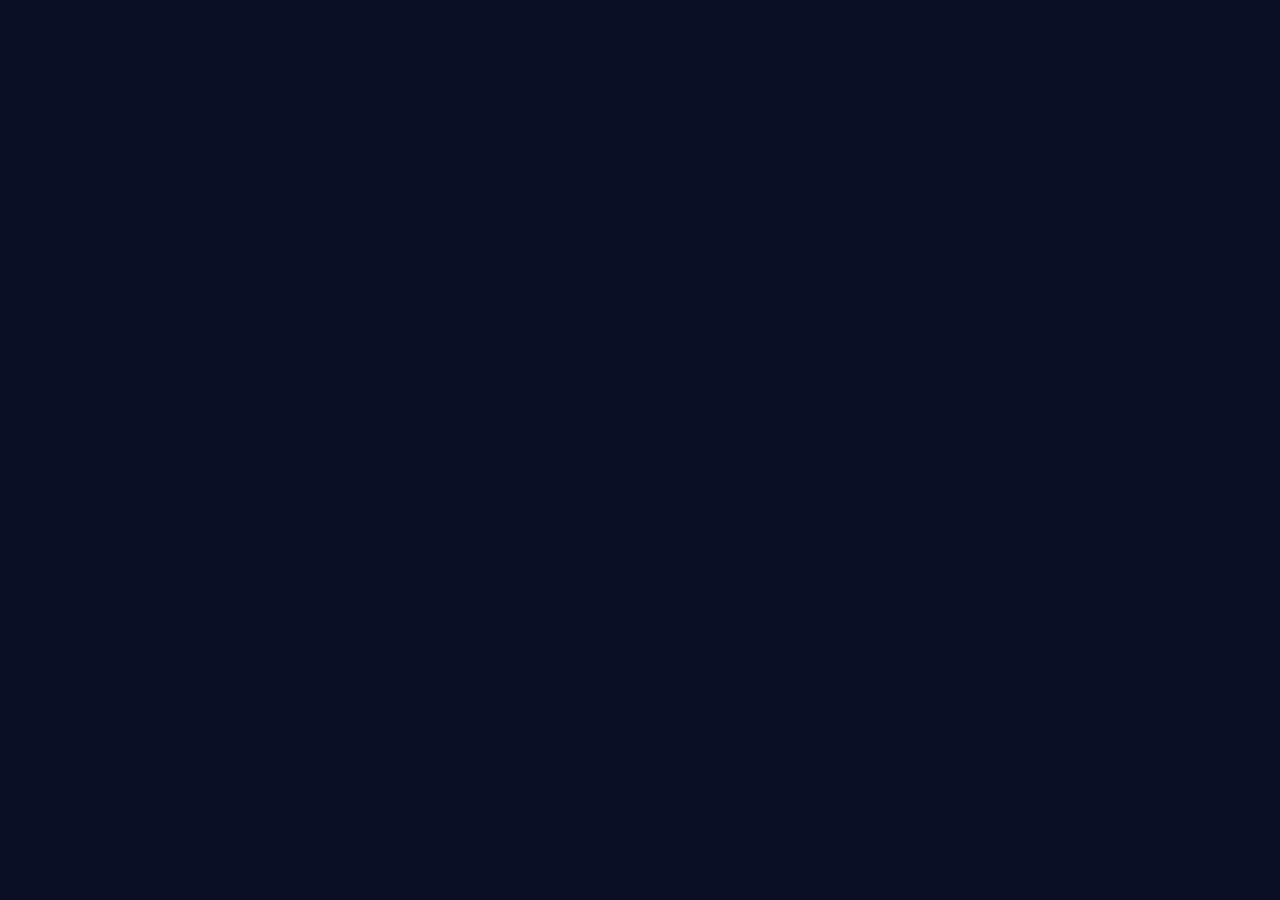
==== mastercode.html @ 8a255b1e "Update mastercode.html" ====
<!DOCTYPE html>
<html lang="de">
<head>
<meta charset="UTF-8">
<title>Mastercode – BRUTUS Shutdown</title>
<link rel="stylesheet" href="style.css">

<audio id="alert" src="sounds/alert.mp3"></audio>
<audio id="success" src="sounds/success.mp3"></audio>
<audio id="tick" src="sounds/tick.mp3"></audio>

<style>
/* Vollbild-Erfolgs-Overlay */
#successOverlay {
  position: fixed;
  top: 0;
  left: 0;
  width: 100%;
  height: 100%;
  background: black;
  color: #00ffea;
  font-size: 70px;
  font-weight: bold;
  display: none;
  justify-content: center;
  align-items: center;
  text-align: center;
  z-index: 9999;
  letter-spacing: 8px;
  animation: glitch 0.8s infinite;
}

/* Glitch-Effekt */
@keyframes glitch {
  0% { text-shadow: 2px 2px #ff0044; }
  25% { text-shadow: -2px -2px #00ffee
---- style.css ----
body {
  margin: 0;
  font-family: Arial, sans-serif;
  background: #0b0f26;
  color: #fff;
  text-align: center;
}

.titlebox {
  margin-top: 40px;
  padding: 40px;
  background: rgba(255,255,255,0.05);
  border: 3px solid #e0b300;
  width: 60%;
  margin-left: auto;
  margin-right: auto;
  border-radius: 20px;
}

.titlebox h1 {
  font-size: 60px;
  letter-spacing: 0.25em;
  color: #e0b300;
}

.startbtn {
  margin-top: 40px;
  padding: 20px 40px;
  font-size: 28px;
  background: #e0b300;
  border-radius: 12px;
  cursor: pointer;
}

.container {
  margin-top: 60px;
  background: rgba(255,255,255,0.05);
  padding: 30px;
  width: 70%;
  margin-left: auto;
  margin-right: auto;
  border: 2px solid #e0b300;
  border-radius: 12px;
}

input {
  padding: 12px;
  width: 60%;
  font-size: 20px;
  border-radius: 8px;
  border: none;
  margin-top: 20px;
}

button {
  margin-top: 20px;
  padding: 12px 24px;
  font-size: 20px;
  background: #e0b300;
  border: none;
  border-radius: 8px;
  cursor: pointer;
}

#output {
  margin-top: 30px;
  font-size: 32px;
  color: #1fbad6;
}

#countdown {
  margin-top: 20px;
  font-size: 26px;
  color: #ff3b3b;
}

#brutusWarning {
  background:#8b0000;
  color:white;
  padding:15px;
  text-align:center;
  font-size:22px;
  letter-spacing:0.1em;
  display:none;
}
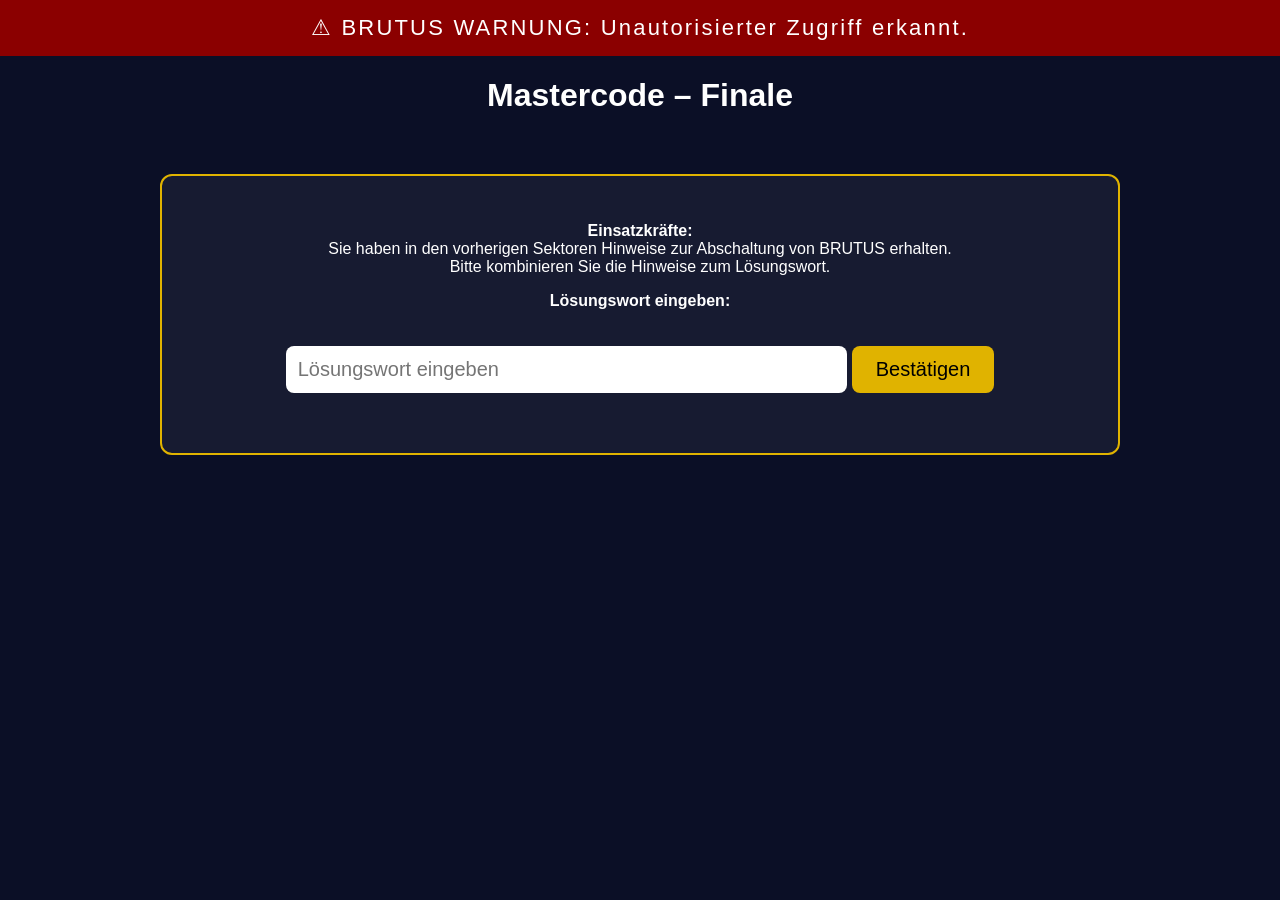
==== commit ed4a51d7: "Update mastercode.html" ====
--- a/mastercode.html
+++ b/mastercode.html
@@ -33,4 +33,99 @@
 /* Glitch-Effekt */
 @keyframes glitch {
   0% { text-shadow: 2px 2px #ff0044; }
-  25% { text-shadow: -2px -2px #00ffee
+  25% { text-shadow: -2px -2px #00ffee; }
+  50% { text-shadow: 3px -3px #ff0044; }
+  75% { text-shadow: -3px 3px #00ffee; }
+  100% { text-shadow: 2px 2px #ff0044; }
+}
+
+/* Hintergrund-Flackern */
+@keyframes shutdownFlash {
+  0% { background: black; }
+  50% { background: #220000; }
+  100% { background: black; }
+}
+</style>
+
+<script>
+function brutusAlert() {
+  const w = document.getElementById("brutusWarning");
+  if (w) {
+    w.style.display = "block";
+    const a = document.getElementById("alert");
+    if (a) a.play();
+    setTimeout(() => w.style.display = "none", 5000);
+  }
+}
+
+window.onload = brutusAlert;
+
+function checkAnswer() {
+  const input = document.getElementById("answer").value.trim().toLowerCase();
+  if (input === "barry") {
+
+    // Erfolgssound
+    const s = document.getElementById("success");
+    if (s) s.play();
+
+    // Overlay anzeigen
+    const overlay = document.getElementById("successOverlay");
+    overlay.style.display = "flex";
+
+    // Hintergrund animieren
+    document.body.style.animation = "shutdownFlash 0.3s infinite";
+
+    // Countdown starten
+    startCountdown();
+
+  } else {
+    alert("Falsches Lösungswort!");
+  }
+}
+
+function startCountdown() {
+  let time = 10;
+  const cd = document.getElementById("countdown");
+
+  const interval = setInterval(() => {
+    const t = document.getElementById("tick");
+    if (t) t.play();
+
+    cd.innerText = "Systemabschaltung in: " + time + " Sekunden";
+    time--;
+
+    if (time < 0) {
+      clearInterval(interval);
+      window.location.href = "index.html"; // Finale oder Neustart
+    }
+  }, 1000);
+}
+</script>
+</head>
+
+<body>
+
+<div id="brutusWarning">⚠ BRUTUS WARNUNG: Unautorisierter Zugriff erkannt.</div>
+
+<!-- EPISCHES Shutdown-Overlay -->
+<div id="successOverlay">BRUTUS ERFOLGREICH DEAKTIVIERT</div>
+
+<h1>Mastercode – Finale</h1>
+
+<div class="container">
+  <p><strong>Einsatzkräfte:</strong><br>
+  Sie haben in den vorherigen Sektoren Hinweise zur Abschaltung von BRUTUS erhalten.<br>
+  Bitte kombinieren Sie die Hinweise zum Lösungswort.</p>
+
+  <p><strong>Lösungswort eingeben:</strong></p>
+
+  <input id="answer" placeholder="Lösungswort eingeben">
+  <button onclick="checkAnswer()">Bestätigen</button>
+
+  <div id="output"></div>
+  <div id="countdown"></div>
+</div>
+
+</body>
+</html>
+
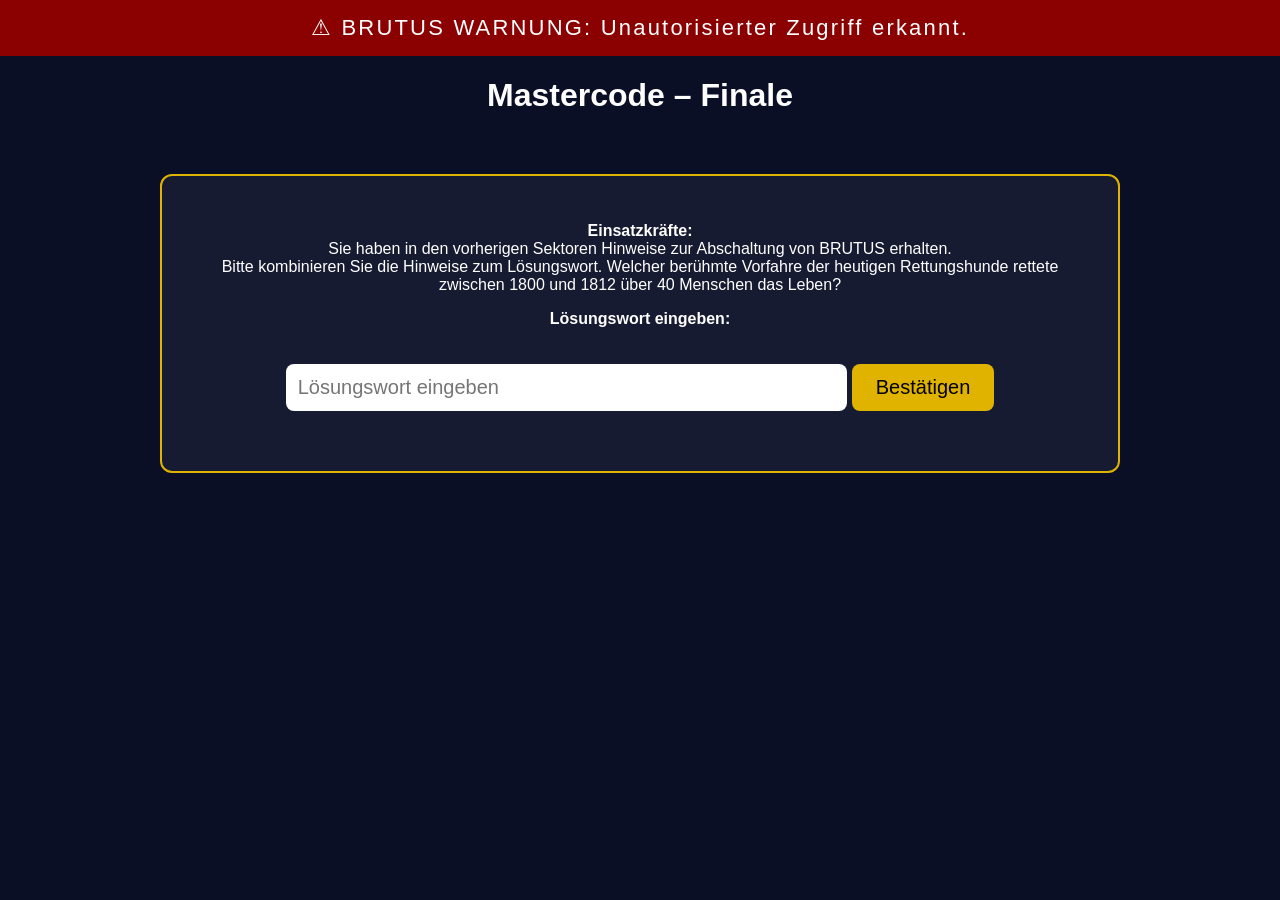
==== commit 6a60e4b0: "Update mastercode.html" ====
--- a/mastercode.html
+++ b/mastercode.html
@@ -2,7 +2,7 @@
 <html lang="de">
 <head>
 <meta charset="UTF-8">
-<title>Mastercode – BRUTUS Shutdown</title>
+<title>Mastercode</title>
 <link rel="stylesheet" href="style.css">
 
 <audio id="alert" src="sounds/alert.mp3"></audio>
@@ -10,15 +10,14 @@
 <audio id="tick" src="sounds/tick.mp3"></audio>
 
 <style>
-/* Vollbild-Erfolgs-Overlay */
 #successOverlay {
   position: fixed;
   top: 0;
   left: 0;
   width: 100%;
   height: 100%;
-  background: black;
-  color: #00ffea;
+  background: rgba(0, 255, 0, 0.85);
+  color: black;
   font-size: 70px;
   font-weight: bold;
   display: none;
@@ -26,24 +25,7 @@
   align-items: center;
   text-align: center;
   z-index: 9999;
-  letter-spacing: 8px;
-  animation: glitch 0.8s infinite;
-}
-
-/* Glitch-Effekt */
-@keyframes glitch {
-  0% { text-shadow: 2px 2px #ff0044; }
-  25% { text-shadow: -2px -2px #00ffee; }
-  50% { text-shadow: 3px -3px #ff0044; }
-  75% { text-shadow: -3px 3px #00ffee; }
-  100% { text-shadow: 2px 2px #ff0044; }
-}
-
-/* Hintergrund-Flackern */
-@keyframes shutdownFlash {
-  0% { background: black; }
-  50% { background: #220000; }
-  100% { background: black; }
+  letter-spacing: 5px;
 }
 </style>
 
@@ -72,9 +54,6 @@
     const overlay = document.getElementById("successOverlay");
     overlay.style.display = "flex";
 
-    // Hintergrund animieren
-    document.body.style.animation = "shutdownFlash 0.3s infinite";
-
     // Countdown starten
     startCountdown();
 
@@ -96,7 +75,7 @@
 
     if (time < 0) {
       clearInterval(interval);
-      window.location.href = "index.html"; // Finale oder Neustart
+      window.location.href = "shutdown.html"; // oder Finale-Seite
     }
   }, 1000);
 }
@@ -107,7 +86,7 @@
 
 <div id="brutusWarning">⚠ BRUTUS WARNUNG: Unautorisierter Zugriff erkannt.</div>
 
-<!-- EPISCHES Shutdown-Overlay -->
+<!-- Vollbild-Erfolgs-Overlay -->
 <div id="successOverlay">BRUTUS ERFOLGREICH DEAKTIVIERT</div>
 
 <h1>Mastercode – Finale</h1>
@@ -115,7 +94,9 @@
 <div class="container">
   <p><strong>Einsatzkräfte:</strong><br>
   Sie haben in den vorherigen Sektoren Hinweise zur Abschaltung von BRUTUS erhalten.<br>
-  Bitte kombinieren Sie die Hinweise zum Lösungswort.</p>
+  Bitte kombinieren Sie die Hinweise zum Lösungswort.
+  Welcher berühmte Vorfahre der heutigen Rettungshunde rettete zwischen 1800 und 1812
+  über 40 Menschen das Leben?</p>
 
   <p><strong>Lösungswort eingeben:</strong></p>
 
@@ -128,4 +109,3 @@
 
 </body>
 </html>
-
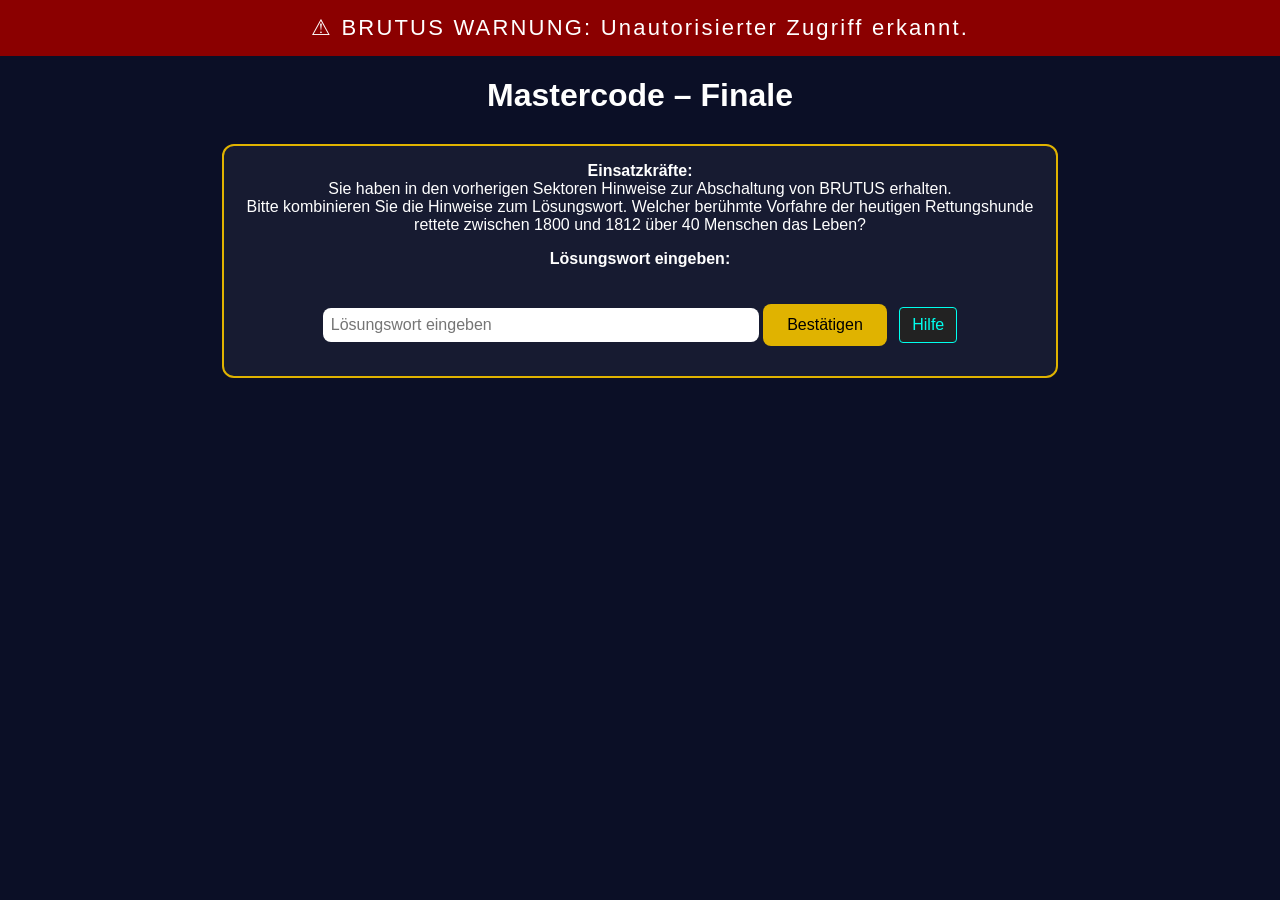
==== commit 40819124: "Update mastercode.html" ====
--- a/mastercode.html
+++ b/mastercode.html
@@ -10,6 +10,7 @@
 <audio id="tick" src="sounds/tick.mp3"></audio>
 
 <style>
+/* Erfolgsoverlay */
 #successOverlay {
   position: fixed;
   top: 0;
@@ -27,6 +28,69 @@
   z-index: 9999;
   letter-spacing: 5px;
 }
+
+/* Hilfemodal (zentriert, klein) */
+#helpModal {
+  position: fixed;
+  top: 50%;
+  left: 50%;
+  transform: translate(-50%, -50%);
+  width: 420px;
+  max-width: 90%;
+  background: #111;
+  color: #fff;
+  border: 2px solid #00ffee;
+  padding: 20px;
+  box-shadow: 0 10px 30px rgba(0,0,0,0.6);
+  display: none;
+  z-index: 10000;
+  font-family: Arial, sans-serif;
+  text-align: center;
+  border-radius: 8px;
+}
+
+#helpModal p {
+  margin: 0 0 18px 0;
+  font-size: 16px;
+  line-height: 1.4;
+}
+
+/* Modal-OK-Button */
+#helpOk {
+  background: #00ffee;
+  color: #000;
+  border: none;
+  padding: 10px 18px;
+  font-weight: bold;
+  cursor: pointer;
+  border-radius: 4px;
+}
+
+/* Hilfebutton neben dem Eingabefeld */
+#helpBtn {
+  margin-left: 8px;
+  padding: 8px 12px;
+  background: #222;
+  color: #00ffee;
+  border: 1px solid #00ffee;
+  cursor: pointer;
+  border-radius: 4px;
+}
+
+/* Kleine Anpassungen für Container */
+.container {
+  max-width: 800px;
+  margin: 30px auto;
+  padding: 0 16px;
+}
+input#answer {
+  padding: 8px;
+  font-size: 16px;
+  width: 60%;
+  max-width: 420px;
+}
+button { font-size: 16px; }
+#countdown { margin-top: 12px; font-weight: bold; }
 </style>
 
 <script>
@@ -75,19 +139,43 @@
 
     if (time < 0) {
       clearInterval(interval);
-      window.location.href = "shutdown.html"; // oder Finale-Seite
+      window.location.href = "shutdown.html"; // Weiterleitung zum Finale
     }
   }, 1000);
 }
+
+/* Hilfe-Modal-Funktionen */
+function showHelp() {
+  const modal = document.getElementById("helpModal");
+  if (modal) modal.style.display = "block";
+}
+
+function closeHelp() {
+  const modal = document.getElementById("helpModal");
+  if (modal) modal.style.display = "none";
+}
+
+/* Escape schließt das Modal (optional) */
+document.addEventListener('keydown', function(e) {
+  if (e.key === 'Escape') {
+    closeHelp();
+  }
+});
 </script>
 </head>
 
 <body>
 
-<div id="brutusWarning">⚠ BRUTUS WARNUNG: Unautorisierter Zugriff erkannt.</div>
+<div id="brutusWarning" style="display:none;">⚠ BRUTUS WARNUNG: Unautorisierter Zugriff erkannt.</div>
 
 <!-- Vollbild-Erfolgs-Overlay -->
 <div id="successOverlay">BRUTUS ERFOLGREICH DEAKTIVIERT</div>
+
+<!-- Hilfemodal -->
+<div id="helpModal" role="dialog" aria-modal="true" aria-labelledby="helpTitle">
+  <p id="helpText">in dem Namen der Operation ist das Lösungswort enthalten</p>
+  <button id="helpOk" onclick="closeHelp()">OK</button>
+</div>
 
 <h1>Mastercode – Finale</h1>
 
@@ -102,6 +190,7 @@
 
   <input id="answer" placeholder="Lösungswort eingeben">
   <button onclick="checkAnswer()">Bestätigen</button>
+  <button id="helpBtn" onclick="showHelp()">Hilfe</button>
 
   <div id="output"></div>
   <div id="countdown"></div>
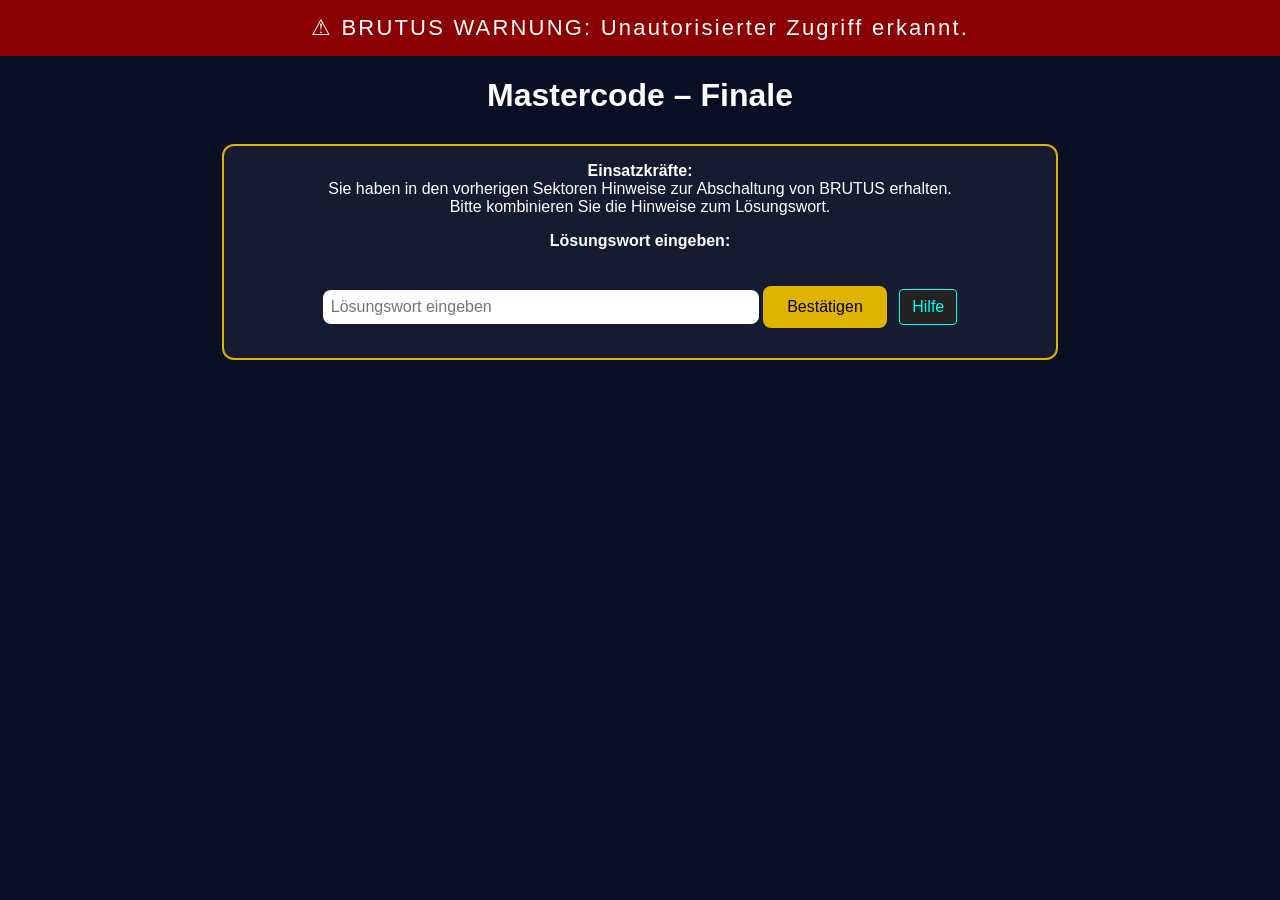
==== commit c33da1ee: "Update mastercode.html" ====
--- a/mastercode.html
+++ b/mastercode.html
@@ -173,7 +173,8 @@
 
 <!-- Hilfemodal -->
 <div id="helpModal" role="dialog" aria-modal="true" aria-labelledby="helpTitle">
-  <p id="helpText">in dem Namen der Operation ist das Lösungswort enthalten</p>
+  <p id="helpText">Welcher berühmte Vorfahre der heutigen Rettungshunde rettete zwischen 1800 und 1812
+  über 40 Menschen das Leben?</p>
   <button id="helpOk" onclick="closeHelp()">OK</button>
 </div>
 
@@ -183,8 +184,7 @@
   <p><strong>Einsatzkräfte:</strong><br>
   Sie haben in den vorherigen Sektoren Hinweise zur Abschaltung von BRUTUS erhalten.<br>
   Bitte kombinieren Sie die Hinweise zum Lösungswort.
-  Welcher berühmte Vorfahre der heutigen Rettungshunde rettete zwischen 1800 und 1812
-  über 40 Menschen das Leben?</p>
+  </p>
 
   <p><strong>Lösungswort eingeben:</strong></p>
 
